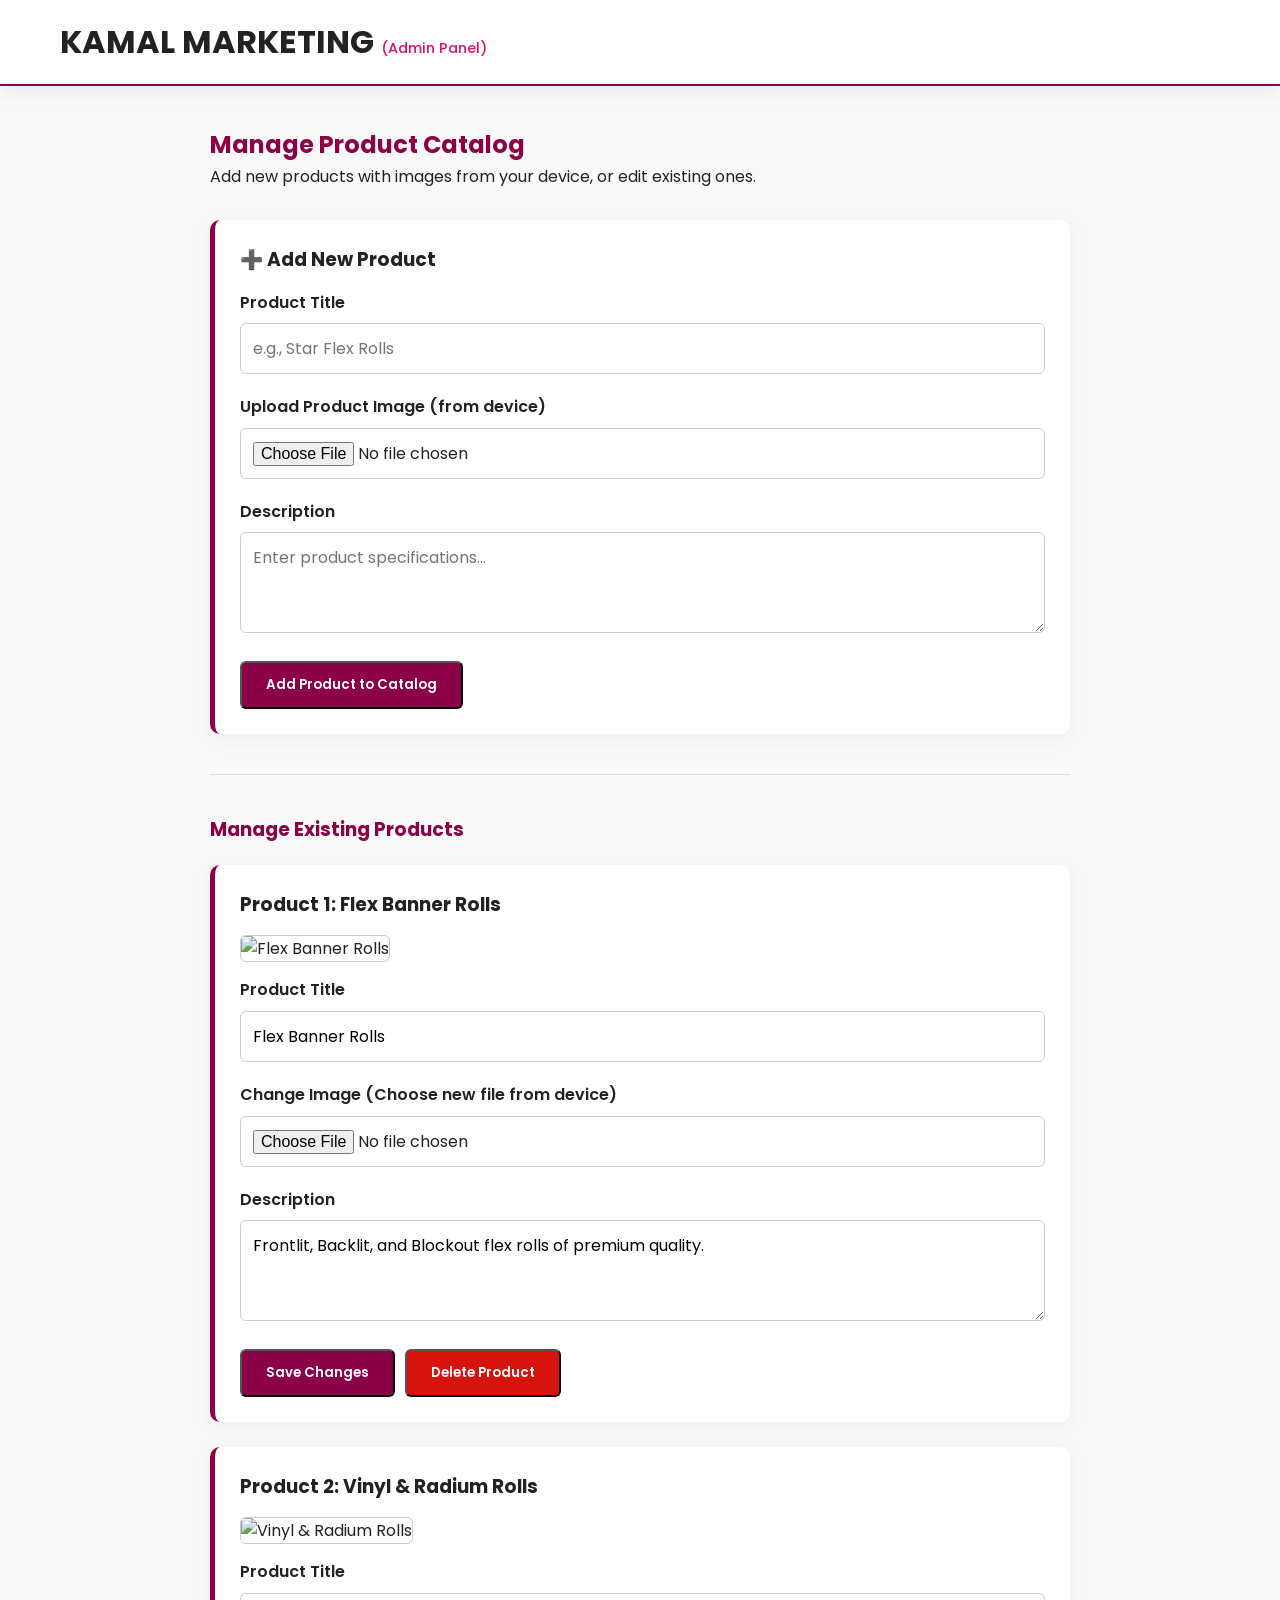
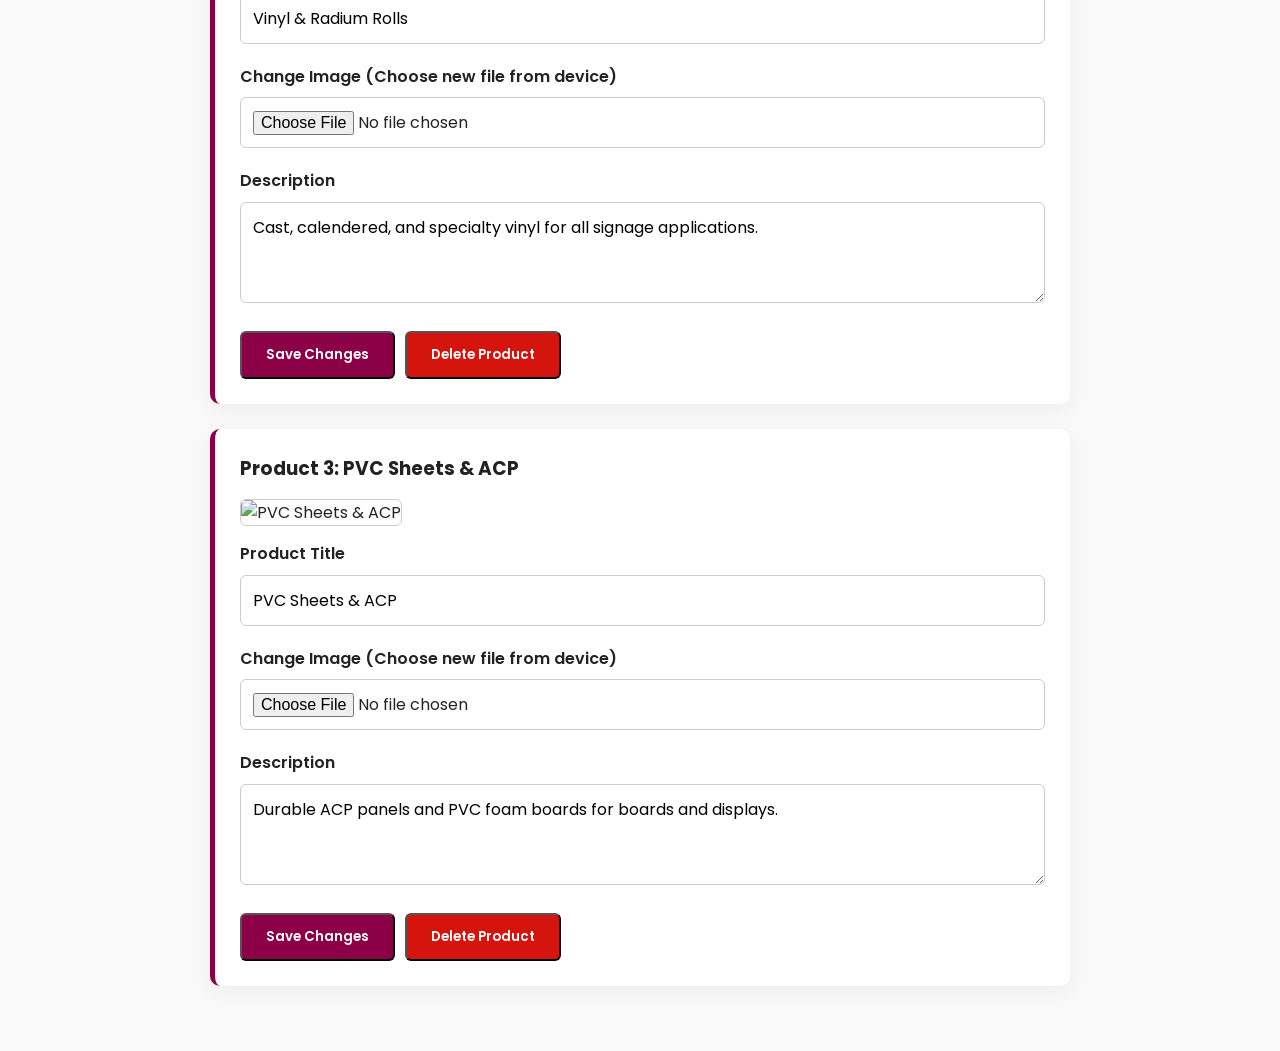
==== admin.html @ de661be0 "Add files via upload" ====
<!DOCTYPE html>
<html lang="en">
<head>
  <meta charset="UTF-8">
  <meta name="viewport" content="width=device-width, initial-scale=1.0">
  <title>Kamal Marketing - Admin Dashboard</title>
  <link href="https://fonts.googleapis.com/css2?family=Poppins:wght@400;500;600;700&display=swap" rel="stylesheet">
  <link rel="stylesheet" href="style.css">
</head>
<body class="admin-body">

  <header class="navbar admin-navbar">
    <div class="container nav-container">
      <div class="logo-area">
        <h1>KAMAL MARKETING <span>(Admin Panel)</span></h1>
      </div>
      <a href="index.html" class="btn btn-secondary" target="_blank">View Live Website</a>
    </div>
  </header>

  <main class="container admin-container">
    <div class="admin-header">
      <h2>Manage Product Catalog</h2>
      <p>Add new products with images from your device, or edit existing ones.</p>
    </div>

    <!-- ADD NEW PRODUCT SECTION -->
    <div class="admin-card add-product-card">
      <h3>➕ Add New Product</h3>
      <form id="add-product-form" onsubmit="addNewProduct(event)">
        <div class="form-group">
          <label>Product Title</label>
          <input type="text" id="new-title" required placeholder="e.g., Star Flex Rolls">
        </div>
        <div class="form-group">
          <label>Upload Product Image (from device)</label>
          <input type="file" id="new-image" accept="image/*" required>
        </div>
        <div class="form-group">
          <label>Description</label>
          <textarea id="new-desc" rows="3" required placeholder="Enter product specifications..."></textarea>
        </div>
        <button type="submit" class="btn btn-primary">Add Product to Catalog</button>
      </form>
    </div>

    <hr style="margin: 40px 0; border: 0; border-top: 1px solid #ddd;">

    <!-- EXISTING / DYNAMIC PRODUCTS CONTAINER -->
    <div id="admin-products-list">
      <!-- JavaScript will dynamically load all products here for editing/deleting -->
    </div>
  </main>

  <script src="admin.js"></script>
</body>
</html>
---- style.css ----
/* GLOBAL RESET & VARIABLES */
* {
  margin: 0;
  padding: 0;
  box-sizing: border-box;
  font-family: 'Poppins', sans-serif;
}

:root {
  --primary-color: #8B0046;
  --accent-color: #D91465;
  --text-dark: #222222;
  --bg-light: #F9F9F9;
  --white: #FFFFFF;
}

html {
  scroll-behavior: smooth;
}

body {
  color: var(--text-dark);
  background-color: var(--bg-light);
  line-height: 1.6;
}

.container {
  max-width: 1200px;
  margin: 0 auto;
  padding: 0 20px;
}

/* 1. HEADER & NAVIGATION */
.navbar {
  position: sticky;
  top: 0;
  z-index: 1000;
  background-color: var(--white);
  box-shadow: 0 4px 20px rgba(0, 0, 0, 0.08);
}

.nav-container {
  display: flex;
  justify-content: space-between;
  align-items: center;
  padding: 15px 20px;
}

.logo-area {
  display: flex;
  align-items: center;
  gap: 12px;
}

.logo-img {
  height: 50px;
  width: auto;
  object-fit: contain;
}

.brand-text h1 {
  font-size: 1.3rem;
  font-weight: 700;
  color: var(--primary-color);
  line-height: 1.1;
  letter-spacing: 0.5px;
}

.brand-text .tagline {
  font-size: 0.75rem;
  font-weight: 600;
  color: var(--accent-color);
  letter-spacing: 1.5px;
}

.nav-links {
  display: flex;
  list-style: none;
  gap: 25px;
}

.nav-links a {
  text-decoration: none;
  color: var(--text-dark);
  font-weight: 500;
  transition: color 0.3s ease;
}

.nav-links a:hover {
  color: var(--accent-color);
}

/* 2. HERO SECTION */
.hero {
  position: relative;
  background: url('shop.png') center/cover no-repeat;
  min-height: 80vh;
  display: flex;
  align-items: center;
  color: var(--white);
}

.hero-overlay {
  position: absolute;
  top: 0;
  left: 0;
  width: 100%;
  height: 100%;
  background: linear-gradient(135deg, rgba(139, 0, 70, 0.85), rgba(0, 0, 0, 0.75));
}

.hero-content {
  position: relative;
  z-index: 2;
  text-align: center;
  max-width: 800px;
}

.hero-content h2 {
  font-size: 2.8rem;
  font-weight: 700;
  margin-bottom: 15px;
  line-height: 1.2;
}

.hero-content p {
  font-size: 1.15rem;
  margin-bottom: 30px;
  color: #f0f0f0;
}

.hero-buttons {
  display: flex;
  justify-content: center;
  gap: 15px;
  flex-wrap: wrap;
}

/* BUTTON STYLES */
.btn {
  display: inline-block;
  padding: 12px 24px;
  border-radius: 6px;
  text-decoration: none;
  font-weight: 600;
  transition: all 0.3s ease;
}

.btn-whatsapp {
  background-color: #25D366;
  color: var(--white);
}

.btn-whatsapp:hover {
  background-color: #1ebc57;
  transform: translateY(-2px);
}

.btn-primary {
  background-color: var(--primary-color);
  color: var(--white);
}

.btn-primary:hover {
  background-color: var(--accent-color);
  transform: translateY(-2px);
}

.btn-secondary {
  background-color: transparent;
  color: var(--white);
  border: 2px solid var(--white);
}

.btn-secondary:hover {
  background-color: var(--white);
  color: var(--primary-color);
  transform: translateY(-2px);
}
/* PRODUCTS CATALOG - HORIZONTAL LINE LAYOUT */
.products-section {
  padding: 80px 0;
  background-color: var(--white);
}

.section-title {
  text-align: center;
  margin-bottom: 40px;
}

.section-title h2 {
  font-size: 2.2rem;
  color: var(--primary-color);
  margin-bottom: 10px;
}



/* This aligns product cards in a clean horizontal row */
.product-grid {
  display: flex;
  justify-content: center;
  gap: 30px;
  flex-wrap: wrap; 
}

.product-card {
  background: var(--white);
  border: 1px solid #eaeaea;
  border-radius: 12px;
  width: 350px;
  overflow: hidden;
  box-shadow: 0 10px 30px rgba(0, 0, 0, 0.05);
  transition: transform 0.3s ease, box-shadow 0.3s ease;
}

.product-card:hover {
  transform: translateY(-8px);
  box-shadow: 0 15px 35px rgba(139, 0, 70, 0.15);
}

.product-img-wrapper img {
  width: 100%;
  height: 220px;
  object-fit: cover;
}

.product-info {
  padding: 20px;
}

.product-info h3 {
  font-size: 1.25rem;
  color: var(--text-dark);
  margin-bottom: 8px;
}

.product-info p {
  font-size: 0.95rem;
  color: #666;
  margin-bottom: 20px;
}

.hero-overlay {
  position: absolute;
  top: 0;
  left: 0;
  width: 100%;
  height: 100%;
  background: linear-gradient(135deg, rgba(139, 0, 70, 0.85), rgba(0, 0, 0, 0.75));
  z-index: 1;
}

/* 4. CONTACT & LOCATION SECTION */
.contact-section {
  padding: 80px 0;
  background-color: var(--bg-light);
}

.contact-section h2 {
  text-align: center;
  font-size: 2.2rem;
  color: var(--primary-color);
  margin-bottom: 40px;
}

.contact-grid {
  display: flex;
  gap: 40px;
  align-items: center;
  flex-wrap: wrap;
}

.contact-info, .map-container {
  flex: 1;
  min-width: 300px;
}

.contact-info {
  background: var(--white);
  padding: 30px;
  border-radius: 12px;
  box-shadow: 0 10px 30px rgba(0, 0, 0, 0.05);
}

.contact-info h3 {
  font-size: 1.5rem;
  color: var(--primary-color);
  margin-bottom: 15px;
}

.contact-info p {
  margin-bottom: 10px;
  font-size: 1rem;
}

.contact-info a {
  color: var(--accent-color);
  text-decoration: none;
  font-weight: 600;
}

.map-container iframe {
  border-radius: 12px;
  box-shadow: 0 10px 30px rgba(0, 0, 0, 0.05);
}

/* 5. CUSTOMER REQUIREMENT SECTION */
.request-section {
  padding: 80px 0;
  background-color: var(--white);
}

.request-section h2 {
  text-align: center;
  font-size: 2.2rem;
  color: var(--primary-color);
  margin-bottom: 10px;
}

.request-section p {
  text-align: center;
  margin-bottom: 30px;
  color: #555;
}

.request-form {
  max-width: 600px;
  margin: 0 auto;
  background: var(--bg-light);
  padding: 30px;
  border-radius: 12px;
  box-shadow: 0 10px 30px rgba(0, 0, 0, 0.05);
}

.form-group {
  margin-bottom: 20px;
}

.form-group label {
  display: block;
  font-weight: 600;
  margin-bottom: 8px;
  color: var(--text-dark);
}

.form-group input,
.form-group textarea {
  width: 100%;
  padding: 12px;
  border: 1px solid #ccc;
  border-radius: 6px;
  font-size: 1rem;
  font-family: inherit;
}

.form-group input:focus,
.form-group textarea:focus {
  outline: none;
  border-color: var(--primary-color);
}

.btn-submit {
  width: 100%;
  background-color: var(--primary-color);
  color: var(--white);
  border: none;
  padding: 14px;
  font-size: 1rem;
  border-radius: 6px;
  cursor: pointer;
}

.btn-submit:hover {
  background-color: var(--accent-color);
}

/* 6. FOOTER */
footer {
  background-color: var(--text-dark);
  color: var(--white);
  padding: 25px 0;
  text-align: center;
  font-size: 0.9rem;
}

/* 7. FLOATING WHATSAPP BUTTON */
.floating-whatsapp {
  position: fixed;
  bottom: 20px;
  right: 20px;
  background-color: #25D366;
  color: var(--white);
  padding: 12px 20px;
  border-radius: 50px;
  text-decoration: none;
  font-weight: 600;
  box-shadow: 0 4px 15px rgba(0, 0, 0, 0.2);
  z-index: 1000;
  transition: transform 0.3s ease;
}

.floating-whatsapp:hover {
  transform: scale(1.05);
}

/* ABOUT US SECTION */
.about-section {
  padding: 80px 0;
  background-color: var(--white);
}

.about-grid {
  display: flex;
  align-items: center;
  gap: 50px;
  flex-wrap: wrap;
}

.about-text, .about-image {
  flex: 1;
  min-width: 300px;
}

.about-text h2 {
  font-size: 2.2rem;
  color: var(--primary-color);
  margin-bottom: 15px;
}

.about-lead {
  font-size: 1.1rem;
  font-weight: 600;
  color: var(--text-dark);
  margin-bottom: 15px;
}

.about-text p {
  color: #555;
  margin-bottom: 20px;
  line-height: 1.7;
}

.about-highlights {
  display: flex;
  gap: 20px;
  margin-top: 25px;
}

.highlight-box {
  background: var(--bg-light);
  padding: 15px;
  border-left: 4px solid var(--primary-color);
  border-radius: 4px;
  flex: 1;
}

.highlight-box h4 {
  font-size: 1rem;
  color: var(--primary-color);
  margin-bottom: 5px;
}

.highlight-box p {
  font-size: 0.85rem;
  margin: 0;
  color: #666;
}

.about-image img {
  width: 100%;
  border-radius: 12px;
  box-shadow: 0 15px 35px rgba(0, 0, 0, 0.08);
  object-fit: cover;
  height: 380px;
}

/* ADMIN PANEL STYLING */
.admin-body {
  background-color: var(--bg-light);
}

.admin-navbar {
  border-bottom: 2px solid var(--primary-color);
}

.admin-navbar h1 span {
  font-size: 0.9rem;
  color: var(--accent-color);
  font-weight: 500;
}

.admin-container {
  padding: 40px 20px;
  max-width: 900px;
}

.admin-header {
  margin-bottom: 30px;
}

.admin-header h2 {
  color: var(--primary-color);
}

.admin-card {
  background: var(--white);
  padding: 25px;
  border-radius: 10px;
  box-shadow: 0 5px 20px rgba(0, 0, 0, 0.05);
  margin-bottom: 25px;
  border-left: 5px solid var(--primary-color);
}

.admin-card h3 {
  margin-bottom: 15px;
  color: var(--text-dark);
}


/* UNIFORM PRODUCT INQUIRE BUTTON */
.btn-inquire {
  display: inline-block;
  background-color: var(--primary-color); /* Deep magenta brand background */
  color: #ffffff !important; /* Forces uniform white text */
  padding: 10px 20px;
  border-radius: 6px;
  text-decoration: none;
  font-weight: 600;
  text-align: center;
  transition: background-color 0.3s ease, transform 0.2s ease;
  box-shadow: 0 4px 10px rgba(0, 0, 0, 0.1);
}

.btn-inquire:hover {
  background-color: #a0104f; /* Slightly darker shade on hover */
  color: #ffffff !important;
  transform: translateY(-2px);
}
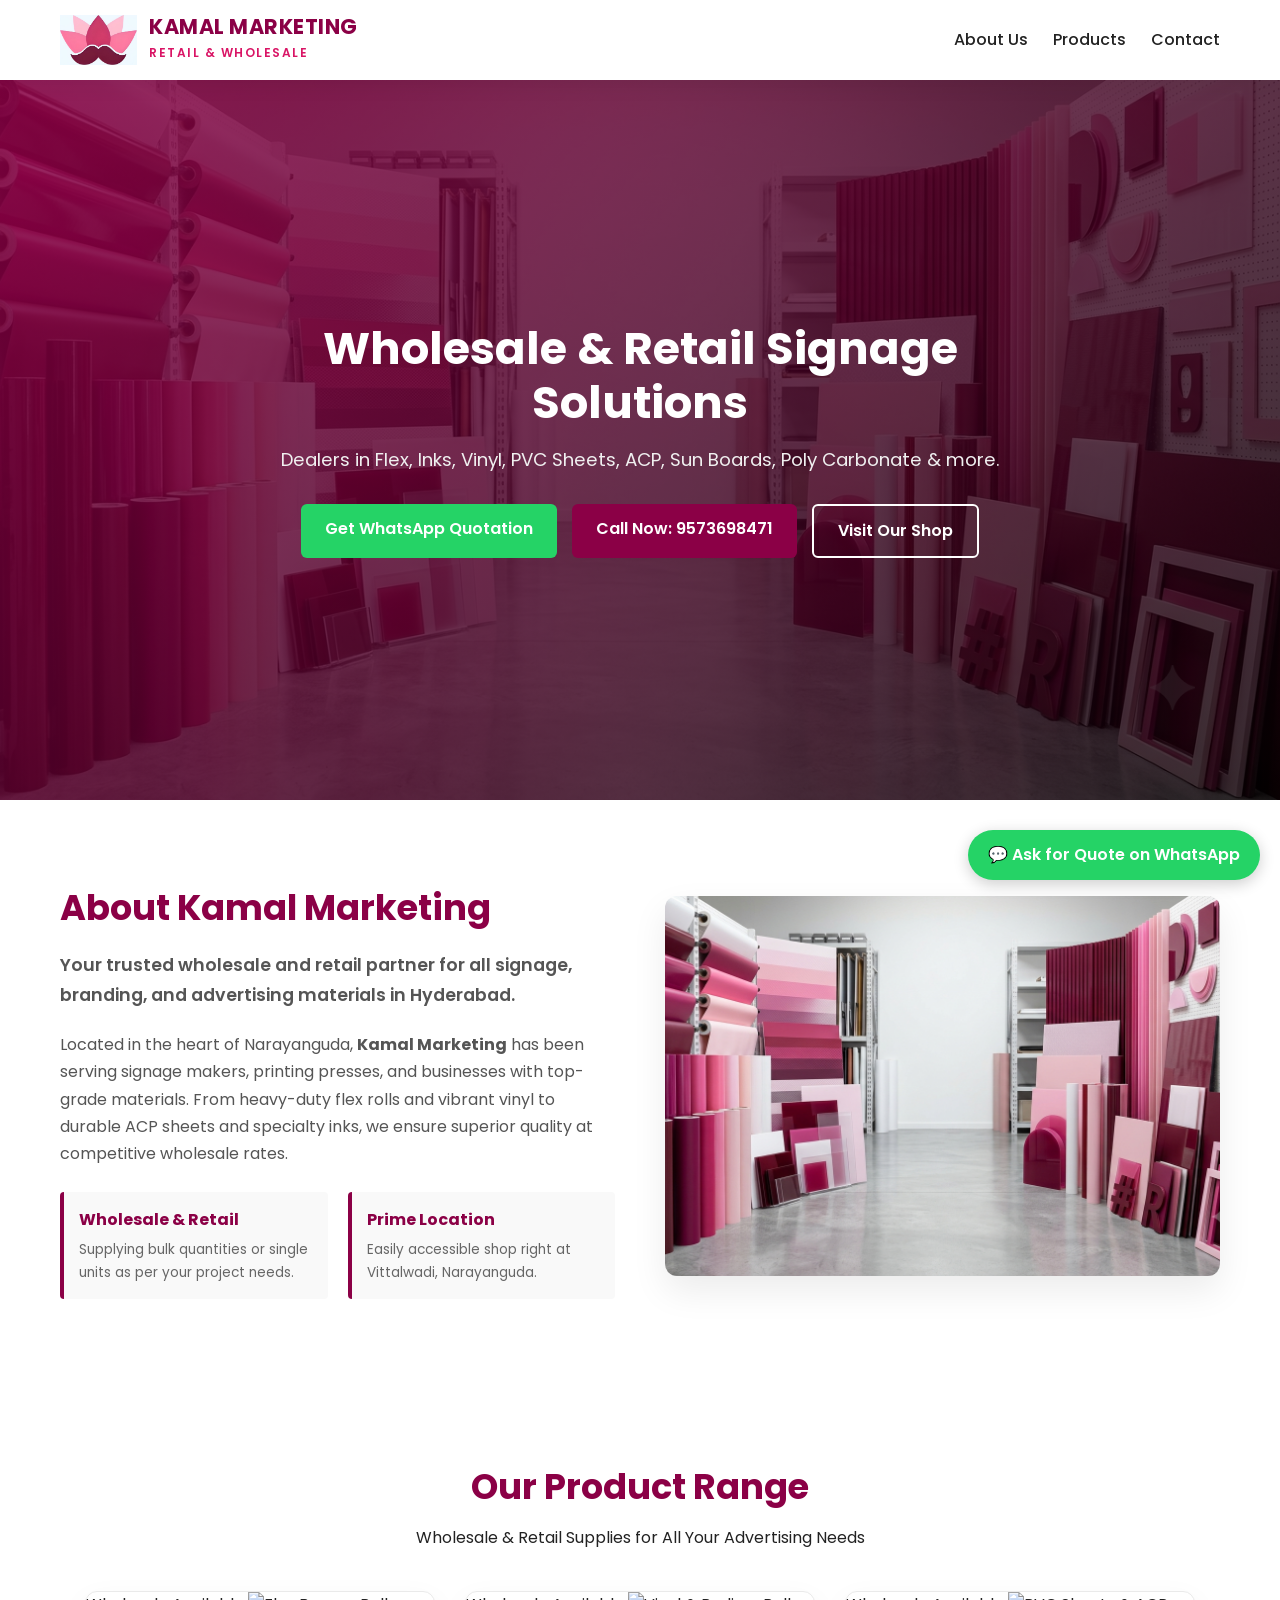
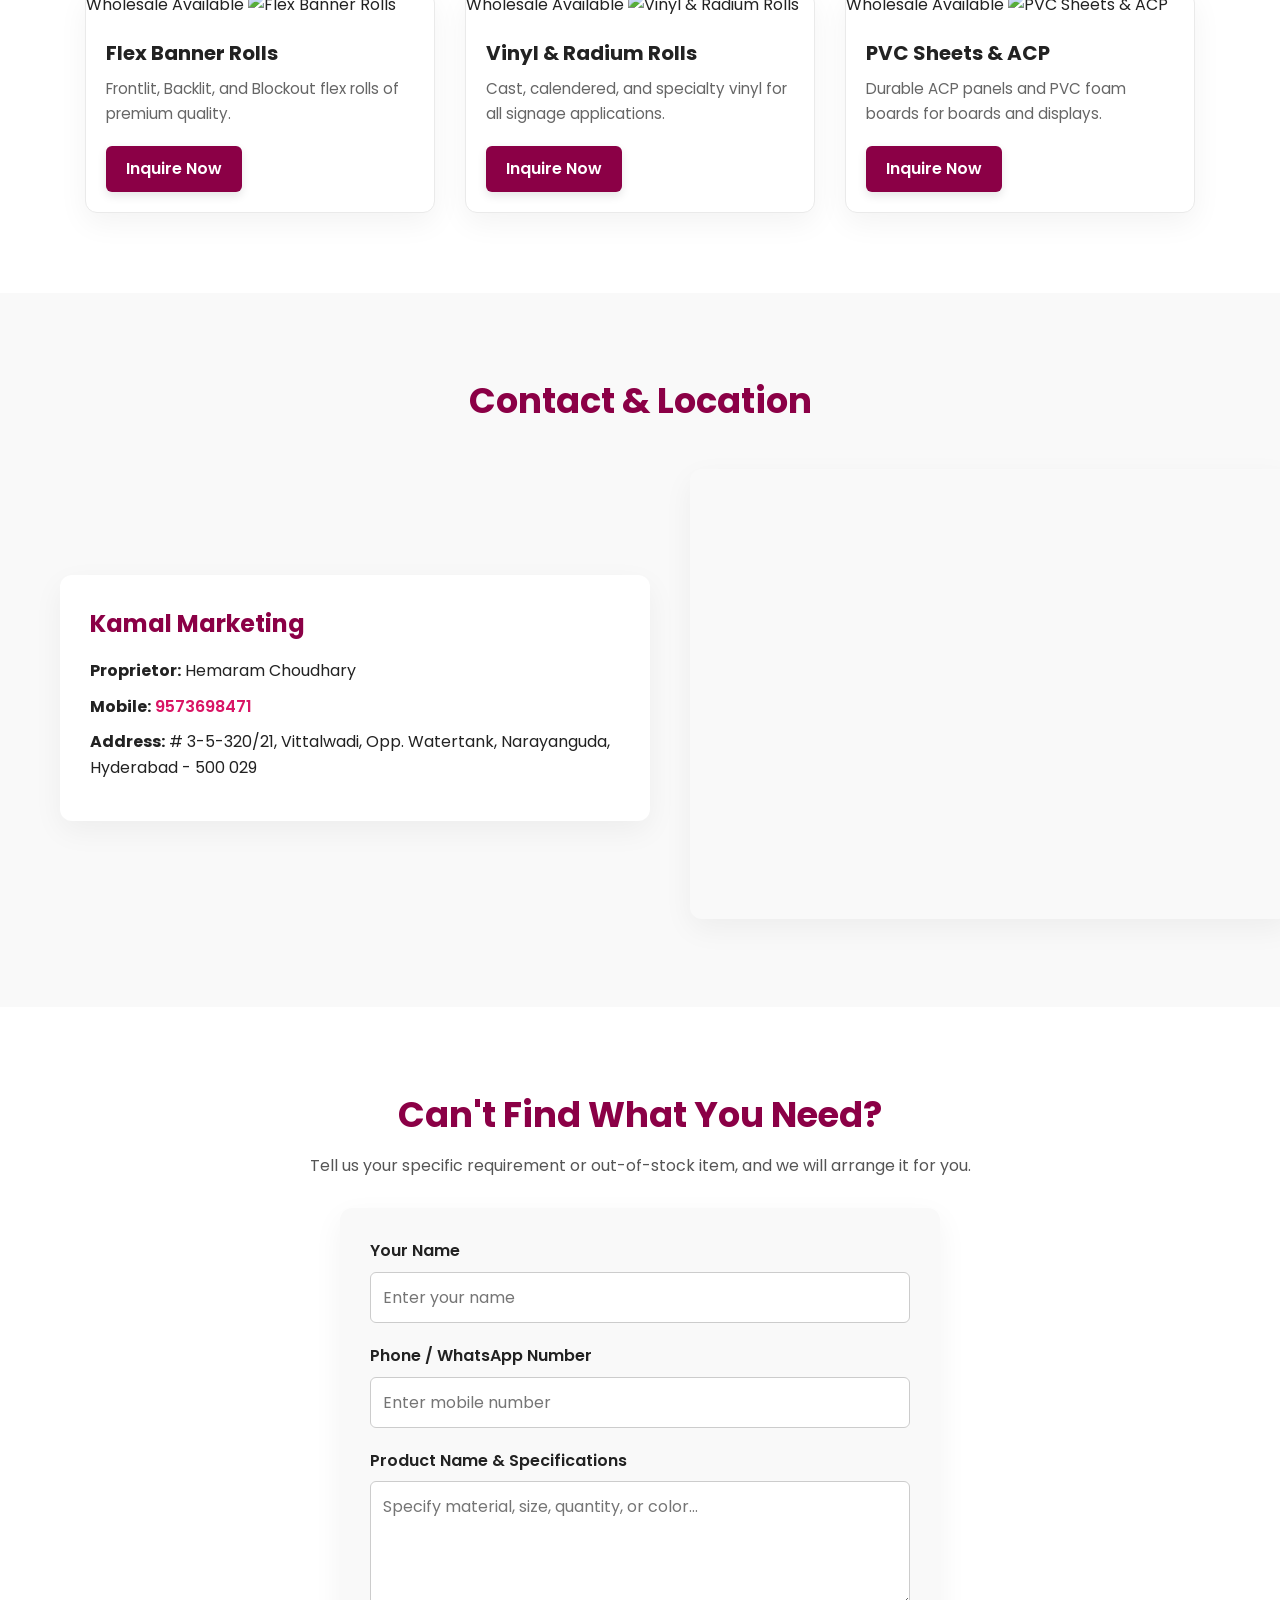
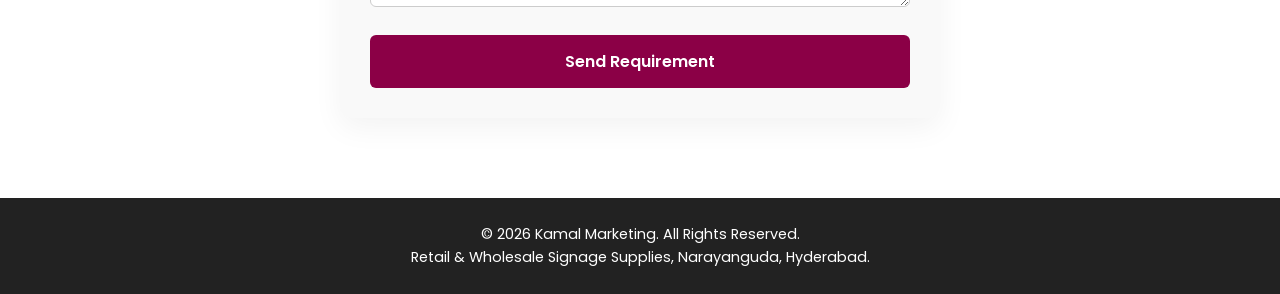
==== commit 535b8cc7: "password for authontication" ====
--- a/admin.html
+++ b/admin.html
@@ -53,5 +53,12 @@
   </main>
 
   <script src="admin.js"></script>
+  <script>
+  const password = prompt("Enter Admin Password:");
+  if (password !== "kamal123") { // Replace with your secure password
+    alert("Unauthorized access!");
+    window.location.href = "index.html";
+  }
+</script>
 </body>
-</html>+</html>
